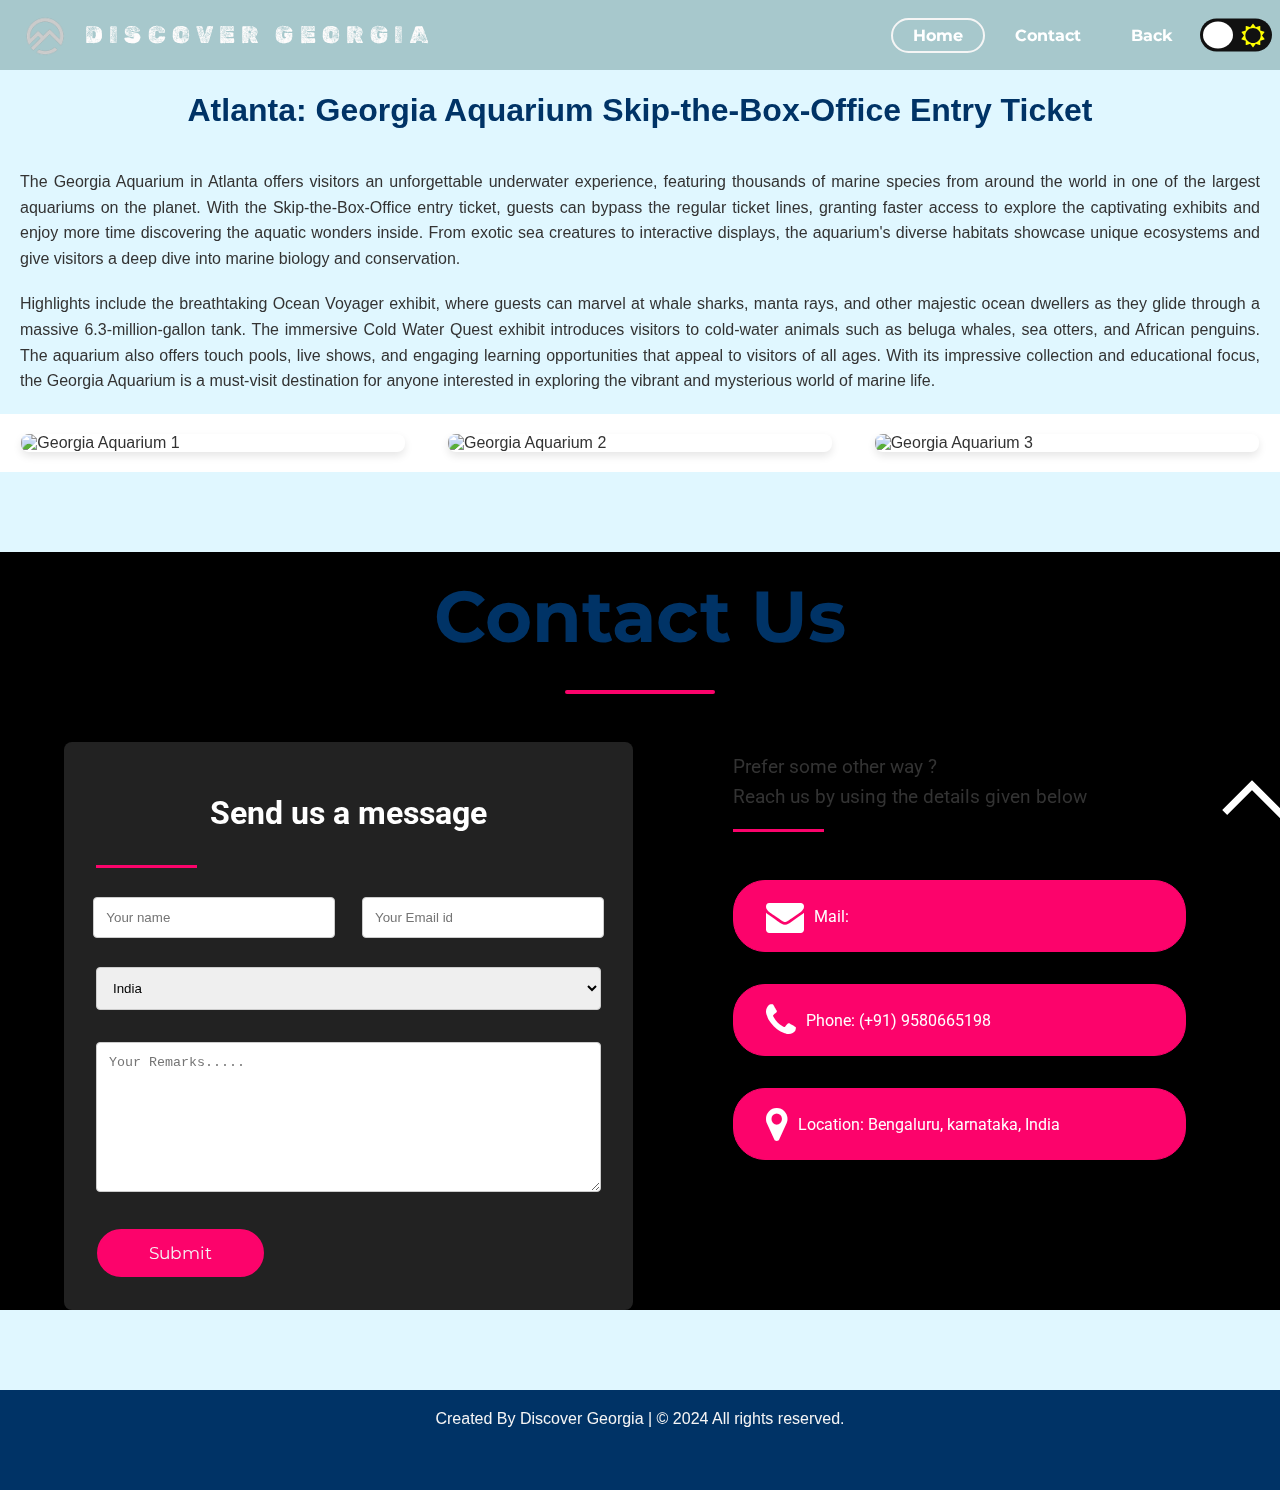
==== aquarium.html @ 19275ec5 "IMportant changes" ====
<!DOCTYPE html>
<html lang="en">
<head>
    <meta charset="UTF-8">
    <meta name="viewport" content="width=device-width, initial-scale=1.0">
    <title>Atlanta: Georgia Aquarium Skip-the-Box-Office Entry Ticket </title>
    <link
      rel="stylesheet"
      href="https://cdnjs.cloudflare.com/ajax/libs/font-awesome/4.7.0/css/font-awesome.min.css"
    />
    <link rel="stylesheet" href="css/style.css" />
    <link rel="stylesheet" href="css/responsive.css" />
    <link
      rel="apple-touch-icon"
      sizes="180x180"
      href="img/apple-touch-icon.png"
    />
    <link
      rel="icon"
      type="image/png"
      sizes="32x32"
      href="img/favicon-32x32.png"
    />
    <link
      rel="icon"
      type="image/png"
      sizes="16x16"
      href="img/favicon-16x16.png"
    />
    <link rel="manifest" href="/site.webmanifest" />
    <style>
        /* Basic reset and body styles */
        body {
            font-family: Arial, sans-serif;
            background-color: #e0f7ff; /* Light blue background */
            margin: 0;
            padding: 0;
            color: #333;
        }

        /* Header styles */
        h1 {
            text-align: center;
            color: #003366; /* Dark blue for title */
            padding: 20px;
        }

        /* Main content styles */
        p {
            font-size: 16px;
            line-height: 1.6;
            margin: 20px;
            text-align: justify;
        }

        /* Image container section with three image slots */
        .image-container {
            display: flex;
            justify-content: space-around;
            padding: 20px 0;
            background-color: #ffffff; /* White background for image section */
        }

        .image-container img {
            width: 30%; /* 3 images, each taking 30% of the container width */
            border-radius: 8px;
            box-shadow: 0px 4px 8px rgba(0, 0, 0, 0.1); /* Soft shadow around images */
            transition: transform 0.3s ease;
        }

        .image-container img:hover {
            transform: scale(1.05); /* Slight zoom effect on hover */
        }

        /* Footer styles */
        .footer {
            background-color: #003366; /* Dark blue footer */
            color: #f0f0f0;
            text-align: center;
            padding: 20px;
            position: relative;
            bottom: 0;
            width: 100%;
        }

        .contact{
            background-color: black;
        }

        .footer a {
            color: #f0f0f0;
            text-decoration: none;
            margin: 0 10px;
        }

        .footer a:hover {
            text-decoration: underline;
        }

        .footer p {
            margin: 5px 0;
        }
    </style>
</head>
<body>
<!--navbar-->
<nav class="navbar glass" style="height: 70px">
    <span
      ><a href="#home" style="display: flex; align-items: center"
        ><img
          class="img2"
          src="./img/mountain.png"
          width="40"
          style="margin: -25px -10px -25px -20px"
        />
        <h1 class="logo">&nbsp;Discover Georgia</h1></a
      ></span
    >
    <ul class="nav-links">
      <li>
        <a href="#home" id="pri" class="active cir_border">Home</a>
      </li>
      <li>
        <a href="#contact" id="hept" class="cir_border">Contact</a>
      </li>
      <li>
        <a href="index.html" id="hept" class="cir_border">Back</a>
      </li>

      <li>
        <div>
          <input type="checkbox" class="checkbox dark" id="checkbox" />
          <label for="checkbox" class="label">
            <i class="fa fa-moon-o"></i>
            <i class="fa fa-sun-o"></i>
            <div class="ball"></div>
          </label>
        </div>
      </li>
    </ul>
    <img src="./img/menu-btn.png" alt="" class="menu-btn" />
  </nav>
  <!--navbar-->
<br>
<br>
<br>
<br>

    <h1>Atlanta: Georgia Aquarium Skip-the-Box-Office Entry Ticket</h1>
    <p>
        The Georgia Aquarium in Atlanta offers visitors an unforgettable underwater experience, featuring thousands of marine species from around the world in one of the largest aquariums on the planet. With the Skip-the-Box-Office entry ticket, guests can bypass the regular ticket lines, granting faster access to explore the captivating exhibits and enjoy more time discovering the aquatic wonders inside. From exotic sea creatures to interactive displays, the aquarium's diverse habitats showcase unique ecosystems and give visitors a deep dive into marine biology and conservation.
    </p>
    <p>
        Highlights include the breathtaking Ocean Voyager exhibit, where guests can marvel at whale sharks, manta rays, and other majestic ocean dwellers as they glide through a massive 6.3-million-gallon tank. The immersive Cold Water Quest exhibit introduces visitors to cold-water animals such as beluga whales, sea otters, and African penguins. The aquarium also offers touch pools, live shows, and engaging learning opportunities that appeal to visitors of all ages. With its impressive collection and educational focus, the Georgia Aquarium is a must-visit destination for anyone interested in exploring the vibrant and mysterious world of marine life.
    </p>

    <!-- Image slots -->
    <div class="image-container">
        <img src="https://www.ajc.com/resizer/v2/S3HZXC6INSWG32PVN6LSXDPJCE.jpg?auth=ee315369bea7139e7cb1904e92a4f46c7ce98d82f24d3104f8affd030cebfd3b&width=1460&height=800&smart=true" alt="Georgia Aquarium 1">
        <img src="https://www.chrysoinc.com/wp-content/uploads/sites/4/2024/10/Annotation-2024-10-01-161604.png" alt="Georgia Aquarium 2">
        <img src="https://cobbchamber.org/wp-content/uploads/2022/09/dolphins.jpg" alt="Georgia Aquarium 3">
    </div>

    
    <!-- contact -->
     <div class="contact">
    <section id="contact">
        <div class="title">
          <h1 class="font-color">Contact Us</h1>
          <div class="line"></div>
        </div>
        <div class="contact_us">
          <form class="cform" action="" method="post">
            <div class="crow-message">
              <h1 class="color">Send us a message</h1>
              <div></div>
            </div>
            <div class="crow-in">
              <input type="text" id="name" name="name" placeholder="Your name" />
              <input
                type="text"
                id="email"
                name="email"
                placeholder="Your Email id"
              />
            </div>
            <div class="crow">
              <div class="ccol-left">
                <select name="country" id="country">
                  <option value="India">India</option>
                  <option value="Russia">Russia</option>
                  <option value="usa">USA</option>
                  <option value="Japan">Japan</option>
                  <option value="France">France</option>
                  <option value="Brazil">Brazil</option>
                </select>
              </div>
            </div>
            <div class="crow">
              <div class="ccol-left">
                <textarea
                  type="text"
                  id="remarks"
                  name="remarks"
                  placeholder="Your Remarks....."
                  style="height: 150px"
                ></textarea>
              </div>
            </div>
            <input class="crow-s" type="submit" value="Submit" />
          </form>
          <div class="cbox">
            <div>
              <p class="cbox-message">
                Prefer some other way ?<br />Reach us by using the details given
                below
              </p>
              <div class="cbox-line"></div>
            </div>
            <div class="c_boxx">
              <a href="mailto:abc@gmail.com"
                ><i class="fa fa-envelope"></i>
                Mail:
              </a>
            </div>
            <div class="c_boxx">
              <a href="tel:+91-12345-67890"
                ><i class="fa fa-phone"></i>
                Phone: (+91) 9580665198
              </a>
            </div>
            <div class="c_boxx">
              <a href="#"
                ><i class="fa fa-map-marker"></i>
                Location: Bengaluru, karnataka, India
              </a>
            </div>
          </div>
        </div>
      </section>
      
      <!-- contact  -->
      <!-- up scroll -->
      <i class="arrow" onclick="topFunction()" id="upbtn"></i>
      <!-- end -->
       </div>
      <!--footer-->
      <section class="footer">
        <span
          >Created By Discover Georgia | &#169; 2024 All rights reserved.</span
        >
        
        </div>
      </section>
      <!--footer-->
  
      <script>
        const menuBtn = document.querySelector(".menu-btn");
        const navlinks = document.querySelector(".nav-links");
  
        menuBtn.addEventListener("click", () => {
          navlinks.classList.toggle("mobile-menu");
        });
      </script>
      <script src="https://code.jquery.com/jquery-3.6.0.js"></script>
      <script src="js/script.js"></script>
</body>
</html>
---- css/style.css ----
/* Google fonts */

@import url("https://fonts.googleapis.com/css2?family=Lora:wght@400;700&family=Montserrat:wght@400;800&family=Parisienne&family=Roboto&family=Teko:wght@300&display=swap");
@import url("https://fonts.googleapis.com/css2?family=Rubik+Dirt&display=swap");


/* Root element (aka html) */
:root {
  box-sizing: border-box;
  scroll-behavior: smooth;

  /* CSS Variables */
  /* Fonts */
  --ff-parisienne: "Parisienne", cursive;
  --ff-montserrat: "Montserrat", sans-serif;
  --ff-lora: "Lora", serif;
  --ff-roboto: "Roboto", sans-serif;
  --ff-rubik-dirt: "Rubik Dirt", cursive;
  --fs-paragraphs: calc(0.8rem + 0.35vw);
  --fs-links-btns: calc(0.65rem + 0.5vw);
}

/* Global */
*,
*::before,
*::after {
  margin: 0;
  padding: 0;
  box-sizing: inherit;
}

img {
  max-width: 100%;
  display: block;
}


a {
  text-decoration: none;
}

ul {
  list-style: none;
}

span {
  color: #7c7c7c;
  padding: 0px 40px;
}

/* .active {
  color: #fc036b;
  border-radius: 20px;
  background: whitesmoke;
  font-weight: bold;
} */

body,
html {
  overflow-x: hidden;
  box-sizing: border-box;
}

.container {
  width: 98%;
  max-width: 91rem;
  margin: 0 auto;
}

/*scrollbar*/

::-webkit-scrollbar {
  width: 10px;
}

::-webkit-scrollbar-thumb {
  background: gray;
  border-radius: 10px;
}

/* Navbar */

.navbar {
  position: fixed;
  top: 0;
  left: 0;
  background: rgba(0, 0, 0, 0.2);
  backdrop-filter: saturate(180%) blur(10px);
  display: flex;
  width: 100%;
  justify-content: space-between;
  align-items: center;
  padding: 12px 5px;
  z-index: 10;
  color: whitesmoke;
}

.logo {
  font-family: var(--ff-rubik-dirt);
  font-size: 1.5rem;
  text-transform: uppercase;
  letter-spacing: 0.4rem;
  padding: 0 1.2rem;
  font-weight: 300;
  color: rgb(254, 252, 252); 
  
  
}



.nav-links {
  display: flex;
  align-items: center;
}

.nav-links li {
  font-family: var(--ff-montserrat);
  margin: 0px 15px;
}

.nav-links li a {
  color: white;
  cursor: pointer;
}

.cir_border {
  padding: 6px 20px;
  font-weight: bold;
  border: 2px hidden whitesmoke;
  border-radius: 20px;
  margin: 0px -10px;
}

header {
  width: 100vw;
  height: 100vh;
  background-image: url("../img/bg.png");
  background-position: bottom;
  background-attachment: fixed;
  background-size: cover;
  display: flex;
  align-items: end;
  justify-content: center;
}

.header-content {
  font-family: var(--ff-lora);
  letter-spacing: 0.5rem;
  color: whitesmoke;
  text-align: center;
  z-index: 1;
  padding: 4rem;
  margin-bottom: 150px;
}

.header-content a {
  letter-spacing: 0.1rem;
}

.header-content h2 {
  font-size: 4vmin;
}

.line {
  width: 150px;
  height: 4px;
  background: #fc036b;
  margin: 10px auto;
  border-radius: 5px;
}

.header-content h1 {
  font-size: 7vmin;
  margin-top: 50px;
  margin-bottom: 30px;
}

.ctn {
  font-family: var(--ff-montserrat);
  font-size: var(--fs-links-btns);
  font-weight: 700;
  padding: 13px 50px;
  background: #fc036b;
  border-radius: 30px;
  color: whitesmoke;
}

.menu-btn {
  position: absolute;
  top: 30px;
  right: 30px;
  width: 40px;
  cursor: pointer;
  display: none;
}

/* Events */
section {
  width: 80%;
  margin: 80px auto;
}

.title {
  text-align: center;
  font-family: var(--ff-montserrat);
  font-size: 4vmin;
}

.row {
  display: flex;
  width: 100%;
  justify-content: space-between;
  align-items: center;
}

.card {
  cursor: pointer;
  height :400px
}

.row .col {
  display: flex;
  flex-direction: column;
  align-items: center;
  margin: 10px;
  height: 450px;
}

.row .col img {
  width: 90%;
}

.events .row {
  margin-top: 50px;
}

.col > h4 {
  font-size: calc(1rem + 0.5vw);
  margin: 20px auto;
  font-family: var(--ff-lora);
}

.col p {
  color: #7c7c7c;
  padding: 0px 40px;
  font-size: var(--fs-paragraphs);
  font-family: var(--ff-roboto);
}

.col > p {
  color: #7c7c7c;
  padding: 0;
  line-height: 1.5;
  text-align: center;
  max-width: 35ch;
}

.events .ctn {
  margin-top: 30px;
}

/* explore */
.explore {
  width: 100%;
  height: 100vh;
  background-image: url(../img/bg2.png);
  background-attachment: fixed;
  background-position: center;
  background-size: cover;
  background-repeat: no-repeat;
  display: flex;
  align-items: center;
}

.explore-content {
  font-family: var(--ff-lora);
  color: whitesmoke;
  display: flex;
  align-items: center;
  flex-direction: column;
  margin-left: 8rem;
  position: relative;
  z-index: 1;
  padding: 2rem 17px;
  margin: auto;
}

.explore-content::after {
  content: "";
  position: absolute;
  inset: 0;
  z-index: -1;
  display: block;
  background: rgba(0, 0, 0, 0.2);
  backdrop-filter: blur(2.5px);
  border-radius: 0.5rem;
}

.explore-content h1 {
  /* width: 100%; */
  font-size: calc(2.2rem + 1vw);
  letter-spacing: 0.3rem;
  margin: auto;
}

.explore-content .line {
  margin-bottom: 50px;
}

.explore-content p {
  color: rgb(221, 221, 221);
  max-width: 65ch;
  line-height: 1.5;
  text-align: left;
  padding: 0px 35px;
}

.explore-content .ctn {
  margin: 17px auto;
  padding: 12px 27px;
}

/* tours */
.image-gallery {
  display: grid;
  gap: 1.8rem 1rem;
  grid-template-columns: repeat(2, 1fr);
  justify-content: center;
  padding: 1rem;
}

.tours .row {
  gap: 4rem;
}

.content-col {
  position: relative;
}

.content-col h1 {
  font-size: calc(2.2rem + 1vw);
  font-family: var(--ff-lora);
  max-width: 15.5ch;
}

.content-col .line {
  margin-left: 0;
}

.content-col p {
  padding: 0;
  margin: 30px 0;
  width: 100%;
  text-align: left;
  max-width: 40ch;
}

.content-col .ctn {
  position: absolute;
  left: 0;
  bottom: -14%;
}

/* about */
#about {
  width: 100%;
}

#about_us {
  background: url("https://awe365.com/wp-content/uploads/2013/07/adventure-sports-hang-gliding-flickrcc-image-by-Steve-Slater.jpg");
  width: 100%;
  height: 630px;
  background-repeat: no-repeat;
  background-size: cover;
  background-attachment: fixed;
  margin: 30px 0px 0px 0px;
}

#about_us div {
  padding: 10px;
  display: grid;
  align-items: center; 
  grid-template-columns: 2fr 1fr 1fr;
  column-gap: 5px;
  position: relative;
}


#about_us div span {
  margin: 0;
  position: absolute;
  top: 60%;
  opacity: 0;
  left: 80%;
  -ms-transform: translate(-50%, -50%);
  transform: translate(-50%, -50%);
  transition: 1s;
}

#about_us p {
  width: 43em;
  color: white;
  text-align: justify;
  padding-top: 14em;
  font-family: "Work Sans", sans-serif;
  margin-left: 6em;
}

#about_us p::first-letter {
  padding-left: 47px;
  font-size: 55px;
  color: #fc036b;
}

/* Contributors */
.contributors {
  display: flex;
  align-items: center;
  justify-content: space-evenly;
  margin-top: 0em;
  padding: 5em 2em;
  flex-wrap: wrap;
  width: 100%;
  min-height: 100vh;
  background-color: #000;
  font-family: "Montserrat", sans-serif;
}

.concard {
  background-color: #ffff;
  padding: 0.2em 0.5em;
  color: #222;
  height: 12em;
  width: 10em;
  border-radius: 5px;
  margin: 1.5em 0.5em;
  display: flex;
  flex-direction: column;
  align-items: center;
  justify-content: center;
}
.concard:hover {
  background-color: #fb036b;
  border-bottom: 5px solid #fff;
  color: #fff;
  transform: translateY(-7.5px);
  transition: background-color 0.5s ease, transform 1s ease,
    border-bottom 0.5s ease 0.2s;
}

.concard .pfp {
  width: 50%;
  border-radius: 100%;
}
.text {
  margin: 1em 0em 0em 0em;
  text-align: center;
  font-size: 0.9em;
}
.text h1 {
  font-weight: 600;
  font-size: 20px;
  font-family: "Teko", sans-serif;
}
.logolink {
  margin: 0.6em 0em 0em 0em;
  width: 25%;
}
.logolink img {
  border-radius: 100%;
  background-color: #ffff;
}
.logolink .github-logo {
  width: 100%;
}

/* contact */
#contact {
  width: 90%;
}

.contact_us {
  margin-top: 3rem;
  display: flex;
  font-family: var(--ff-roboto);
}

form {
  width: 50%;
}

.cbox {
  width: 45%;
  margin-left: 70px;
  padding: 10px 30px;
}

.cbox-message {
  font-size: 1.2em;
  margin: 0;
}

.cbox-line {
  width: 20%;
  height: 0.2em;
  background-color: #fb036b;
  margin-bottom: 3em;
  margin-top: 1em;
}

.c_boxx a p {
  color: white;
  font-size: 1em;
  font-weight: 100;
  padding: 1rem;
  padding: 0px 40px;
}

.c_boxx a {
  padding: 1em;
  margin-bottom: 2em;
  padding-left: 2em;
  border: 0.1em solid #fc036b;
  background-color: #fc036b;
  color: white;
  display: flex;
  border-radius: 2em;
  align-items: center;
  border: #fc036b 0.1em solid;
  font-size: 1em;
}

.c_boxx a:hover {
  background-color: white;
  color: #fc036b;
  transition: all 0.5s ease;
}

.c_boxx i {
  font-size: 38px;
  margin-right: 10px;
  /* margin-left: 0.5em; */
}

input[type="text"],
select,
textarea {
  width: 100%;
  padding: 12px;
  border: 1px solid #ccc;
  border-radius: 4px;
  resize: vertical;
}

label {
  padding: 0px 0px 7px 6px;
  display: inline-block;
}

input[type="submit"] {
  background-color: #fc036b;
  color: whitesmoke;
  padding: 12px 50px;
  border: 2px solid #fc036b;
  border-radius: 100vmax;
  cursor: pointer;
  font-family: var(--ff-montserrat);
  font-size: var(--fs-links-btns);
}

input[type="submit"]:hover {
  background-color: whitesmoke;
  color: #fc036b;
}

.cform {
  background-color: #222;
  padding: 1em;
  border-radius: 0.5rem;
}

.ccol {
  float: left;
  width: 25%;
  margin-top: 6px;
}

.crow-in {
  width: 100%;
  display: flex;
  justify-content: space-between;
}

.crow-message {
  margin: 1rem;
}

.crow-message div {
  width: 20%;
  display: block;
  height: 1em;
  border-bottom: 3px solid #fc036b;
}

.ccol-left {
  margin: 1em;
}

.ccol {
  float: left;
  width: 100%;
  margin-top: 6px;
}

#name {
  width: 90%;
  margin: 1em;
}

#email {
  width: 90%;
  margin: 1em;
}

.crow:after,
.crow-s::after {
  content: "";
  display: table;
  clear: both;
}

.crow-s {
  margin: 1em;
  color: #fc036b;
}

/* footer */
.footer {
  width: 100%;
  min-height: 100px;
  padding: 20px 80px;
  margin: 0;
  background: #222;
  text-align: center;
}

.footer p {
  color: whitesmoke;
  margin: 20px auto;
  padding: 20px auto;
}

.footer span {
  display: block;
  color: whitesmoke;
  padding: 20px auto;
}

.social {
  width: 360px;
  margin: 30px auto;
}

.social li {
  list-style: none;
}

.social a {
  margin-right: 10px;
  font-size: 18px;
  background-color: transparent;
  border-radius: 50%;
  padding: 5px 8px;
  border: 1px solid rgba(255, 255, 255, 0.1);
}

.social a:hover {
  background-color: #fc036b;
}

.social i {
  display: inline;
  text-align: center;
  color: whitesmoke;
}

/* animations */
img {
  transition: transform 0.3s ease;
}

img:hover {
  transform: scale(1.1);
}

.cir_border:hover{
    color: #fc036b
}


.active {
  border: 2px solid whitesmoke;
  border-radius: 20px;
  color: #fc036b;
  cursor: pointer;
}

.ctn:hover {
  background: whitesmoke;
  color: #fc036b;
  box-shadow: 2px 2px 5px #00000056;
  cursor: pointer;
}

.nav-links .ctn:hover a {
  color: #fc036b;
}

body {
 background-color: black;
  color: white;
}

body.dark{
  background-color: white;
  color: black;
}

.checkbox {
  opacity: 0;
  position: absolute;
}

.label {
  width: 48px;
  height: 22px;
  background-color:#111;
  display: flex;
  border-radius:50px;
  align-items: center;
  justify-content: space-between;
  padding: 5px;
  position: relative;
  transform: scale(1.5);
}

.ball {
  width: 20px;
  height: 18px;
  background-color: white;
  position: absolute;
  top: 2px;
  left: 2px;
  border-radius: 50%;
  transition: transform 0.2s linear;
}

/*  target the elemenent after the label*/
.checkbox:checked + .label .ball{
  transform: translateX(24px);
}

.fa-moon-o {
  color: white;
}

.fa-sun-o {
  color: yellow;
}

.color{
  color:white;
}

/* scroll button */

.arrow {
  position: fixed; 
  z-index: 99;
  cursor: pointer; 
  padding: 15px; 
	width: 8vmin;
	height: 8vmin;
	box-sizing: border-box;
	left: 95%;
	top: 86%;
	transform: rotate(-45deg);
  
	
	&::before {
		content: '';
		width: 100%;
		height: 100%;
		border-width: .8vmin .8vmin 0 0;
		border-style: solid;
		border-color:  #fff;
		transition: .2s ease;
		display: block;
		transform-origin: 100% 0;
	}

	
	&:after {
		content: '';
		float: left;
		position: relative;
		top: -86%;
		width: 100%;
		height: 100%;
		border-width: 0 .8vmin 0 0;
		border-style: solid;
		border-color:  #fff;
		transform-origin: 100% 0;
		transition:.2s ease;
	}
	
	&:hover::after {
		transform: rotate(45deg);
		border-color:#fc036b;
		height: 120%;
	}
	&:hover::before {
		border-color:#fc036b;
		transform: scale(.8);
		
	}
	
}

/* Dark Mode Styles Scroll Button  */
.dark .arrow {
  &::before {
    border-color: black; 
  }

  &:after {
    border-color: black;
  }

  &:hover::after {
    border-color: #fc036b;
  }

  &:hover::before {
    border-color: #fc036b;
  }
}


#quote {
  position: relative;
  font-family: sans-serif;
  text-transform: uppercase;
  font-size: 2em;
  letter-spacing: 4px;
  overflow: hidden;
  background: linear-gradient(45deg, #fc036b, #fff, #41031d);
  background-repeat: no-repeat;
  background-size: 80%;
  animation: animate 8s linear infinite;
  background-clip: text;
  -webkit-text-fill-color: rgba(255, 255, 255, 0);
}

@keyframes animate {
  0% {
    background-position: -500%;
  }
  100% {
    background-position: 500%;
  }
}


/* carousel */

@import url("https://fonts.googleapis.com/css?family=DM+Sans:400,500,700&display=swap");


input[type=radio] {
  display: none;
}

.cardt {
  position: absolute;
  width: 60%;
  height: 100%;
  left: 5vw;
  right: 0;
  top: 14%;
  margin: auto;
  transition: transform .4s ease;
  cursor: pointer;
}

.containerx {
  width: 100%;
  height: 50vh;
  transform-style: preserve-3d;
}

.cards {
  position: relative;
  width: 100vh;
  height: 100%;
}

.cards label img {
  width: 100%;
  height: 100%;
  border-radius: 10px;
  object-fit: cover;
}

#item-1:checked ~ .cards #col-img-3, #item-2:checked ~ .cards #col-img-1, #item-3:checked ~ .cards #col-img-2 {
  transform: translatex(-40%) scale(.8);
  opacity: .4;
  z-index: 0;
}

#item-1:checked ~ .cards #col-img-2, #item-2:checked ~ .cards #col-img-3, #item-3:checked ~ .cards #col-img-1 {
  transform: translatex(40%) scale(.8);
  opacity: .4;
  z-index: 0;
}

#item-1:checked ~ .cards #col-img-1, #item-2:checked ~ .cards #col-img-2, #item-3:checked ~ .cards #col-img-3 {
  transform: translatex(0) scale(1);
  opacity: 1;
  z-index: 1;
  
  img {
    box-shadow: 0px 0px 5px 0px rgba(81, 81, 81, 0.47);
  }
}

#item-2:checked ~ .player #test {
  transform: translateY(0);
}

#item-2:checked ~ .player #test  {
  transform: translateY(-40px);
}

#item-3:checked ~ .player #test  {
  transform: translateY(-80px);
}

/* end */
---- css/responsive.css ----
/* mobile responsiveness design */
@media screen and (max-width: 990px) {
  .contact_us {
    flex-direction: column;
    width: 100%;
  }
  form,
  .cbox {
    margin: auto;
    margin-bottom: 30px;
  }
}
@media screen and (max-width: 1130px) {
  .menu-btn {
    display: block;
  }

  .navbar {
    padding: 45px;
  }

  .logo {
    position: absolute;
    top: 30px;
    left: 15px;
  }

  .nav-links {
    flex-direction: column;
    width: 100%;
    height: 100vh;
    justify-content: center;
    background: #484872;
    margin-top: -900px;
    transition: all 0.5s ease;
  }

  .mobile-menu {
    margin-top: 602px;
    border-bottom-right-radius: 30%;
  }

  .nav-links li {
    margin: 30px auto;
  }
}

@media screen and (max-width: 1440px) {
	 .containerx {
	  top: 40%;
	  bottom: 40%;
	  transform-style: preserve-3d;
	}
	
	#about_us div {
		padding: 10px;
		display: block;
		align-items: normal;
	}
	
	.cards {
		position: relative;
		width: 90vw;
		height: 100%;
	}
	
	#about-quad {
		display: none;
	}
}

@media only screen and (max-width: 850px) {
  /*events*/
  .row {
    flex-direction: column;
  }

  .row .col {
    margin: 20px auto;
  }

  .col img {
    max-width: 90%;
  }

  /*explore*/
  .explore-content {
    width: 100%;
  }

  /*tours*/
  .tours {
    width: 100%;
  }

  /*footer*/
  .footer {
    padding: 10px;
  }
  .content-col {
    width: 100%;
  }
  #about_us p {
    width: 70%;
  }
}

@media screen and (max-width: 770px) {
  #about_us p {
    width: 85%;
    padding-top: 7em;
    margin: auto;
  }
  form,
  .cbox {
    width: 90%;
  }
  .ctn {
    margin: auto;
  }

  .explore-content {
    margin: 0 auto;
    text-align: center;
    width: 80%;
  }

  .explore-content .ctn {
    margin: 40px auto;
  }
}
@media screen and (max-width: 600px) {
  #about_us p {
    margin: auto;
  }
}
@media screen and (max-width: 470px) {
  .ctn {
    padding: 13px 25px;
  }
  .c_boxx a p {
    font-size: 17.5px;
  }
}
@media screen and (max-width: 400px) {
  .ctn {
    padding: 13px 25px;
  }
  .c_boxx a p {
    font-size: 16px;
  }
}

@media (max-width: 850px) {
  .content-col {
    text-align: center;
  }
  .content-col .line {
    margin: 0.5rem auto;
  }
  .content-col .ctn {
    margin: 0 auto;
    position: inherit;
  }
  .content-col p {
    max-width: 75%;
    text-align: justify;
  }
}
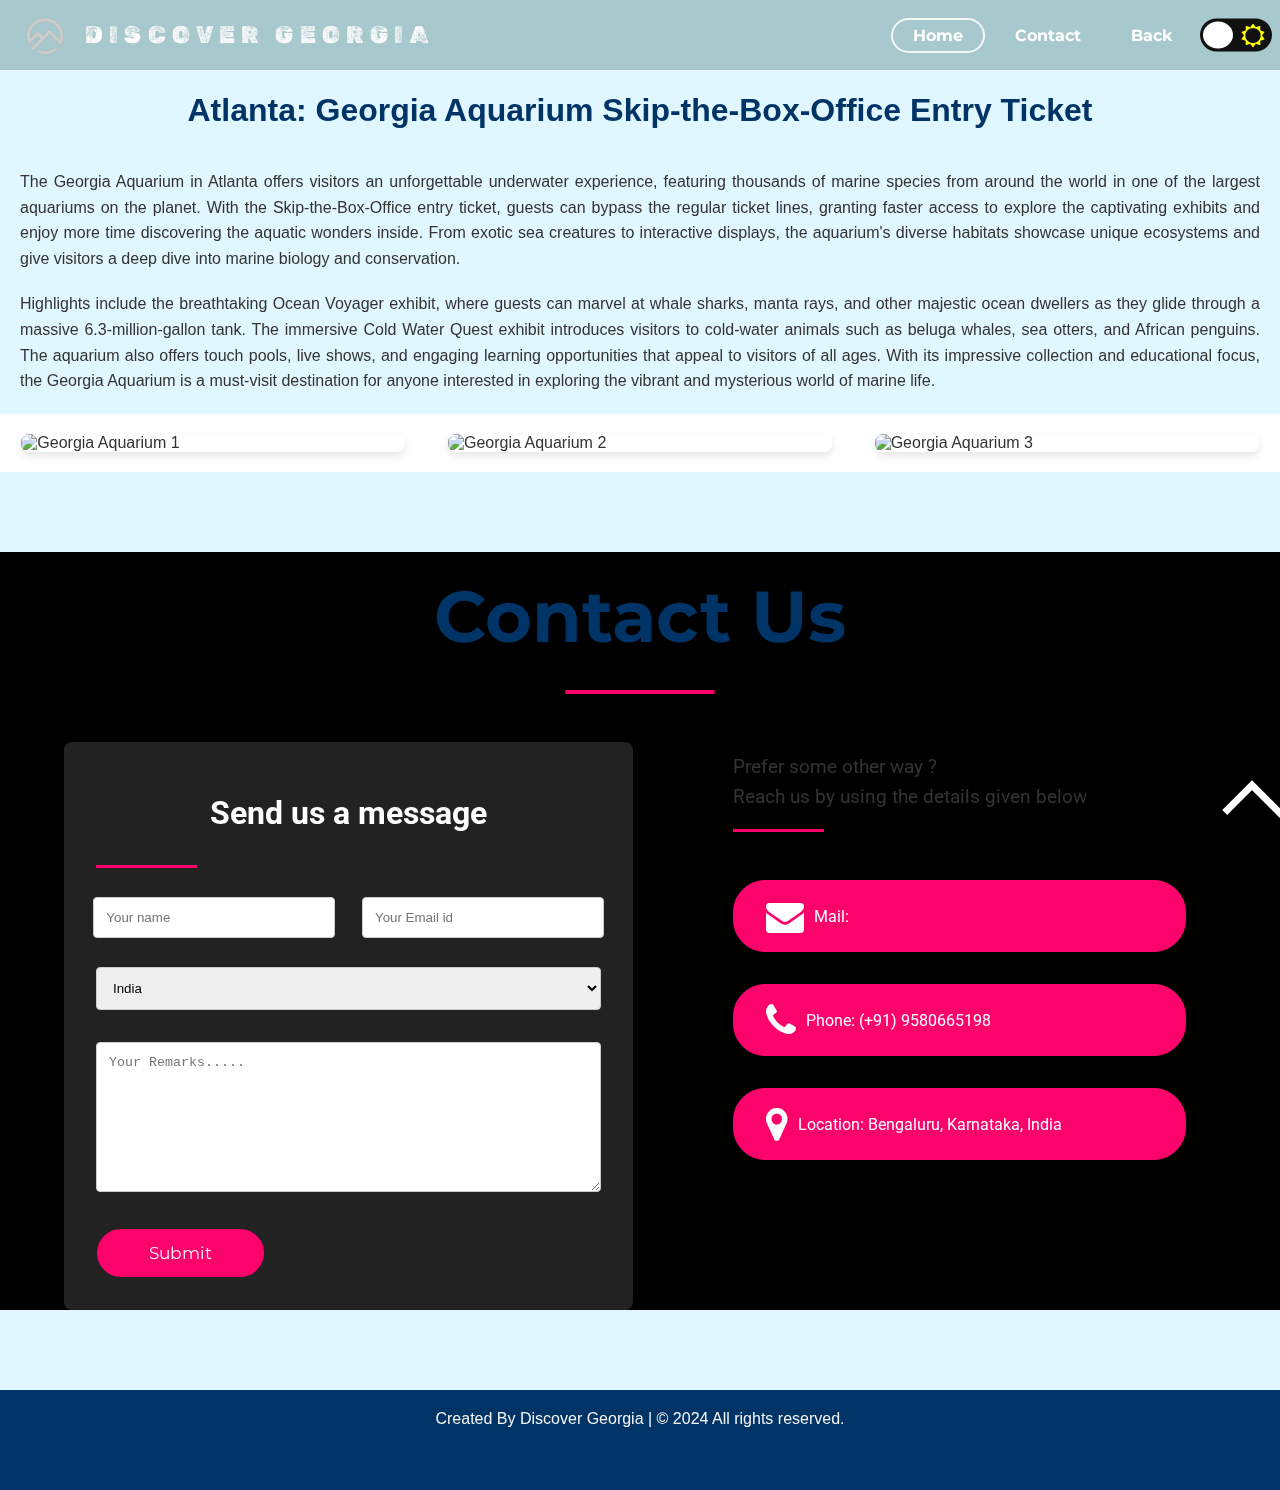
==== commit 939c2068: "Finalize step" ====
--- a/aquarium.html
+++ b/aquarium.html
@@ -232,7 +232,7 @@
             <div class="c_boxx">
               <a href="#"
                 ><i class="fa fa-map-marker"></i>
-                Location: Bengaluru, karnataka, India
+                Location: Bengaluru, Karnataka, India
               </a>
             </div>
           </div>
--- a/css/style.css
+++ b/css/style.css
@@ -67,7 +67,7 @@
   margin: 0 auto;
 }
 
-/*scrollbar*/
+/* /scrollbar/ */
 
 ::-webkit-scrollbar {
   width: 10px;
@@ -135,7 +135,7 @@
 header {
   width: 100vw;
   height: 100vh;
-  background-image: url("../img/bg.png");
+  background-image: url("../img/georgia\ bg.jpg");
   background-position: bottom;
   background-attachment: fixed;
   background-size: cover;
@@ -264,7 +264,7 @@
 .explore {
   width: 100%;
   height: 100vh;
-  background-image: url(../img/bg2.png);
+  background-image: url(../img/geo\ exp\ 1.jpg);
   background-attachment: fixed;
   background-position: center;
   background-size: cover;
